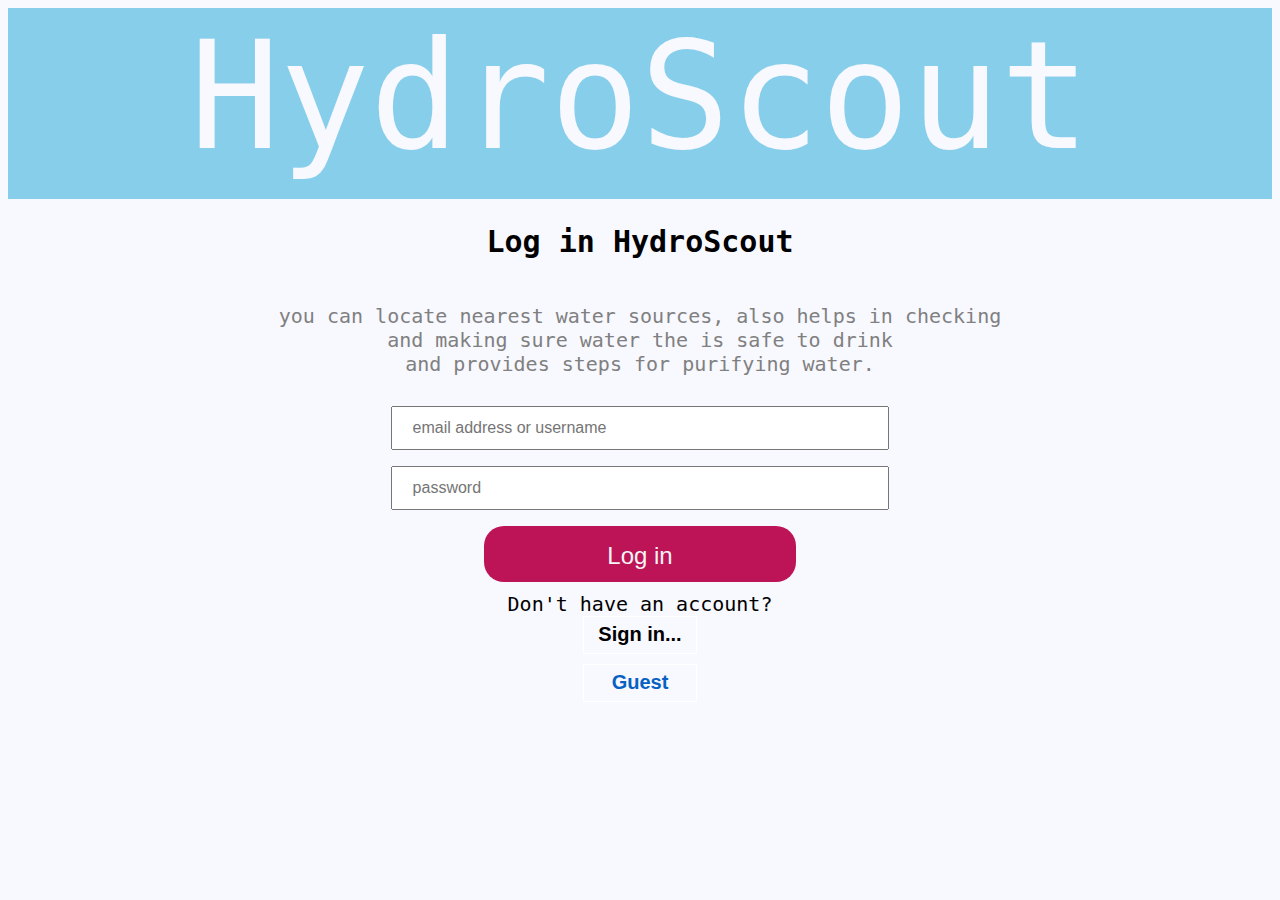
==== Index.html @ 49d74008 "added lines" ====
<!DOCTYPE html>
<html lang="en">
<head>
    <meta charset="UTF-8">
    <meta name="viewport" content="width=device-width, initial-scale=1.0">
    <title>HydroScout</title>
    <link rel="stylesheet" href="landingPage.css">
    <link rel="icon" href="a logo for my w 50da99c9-7d04-4349-b68b-1eb40519538f.png" type="image/png" sizes="32x32 16x16">
</head>
<body>
    <header>
        <div class="container">HydroScout</div>
    </header>
    <main>
        <div class="center">
            <h2>Log in HydroScout</h2>
            <p class="dim">
                you can locate nearest water sources, also helps in checking 
                <br>
                and making sure water the is safe to drink
                <br>
                and provides steps for purifying water.
            </p>
        </div>
        <div class="center">
            <form action="" method="get">
                <label for="floatingInput"></label>
                <input type="text" class="large-input" id="floatingInput" placeholder="email address or username">

                <label for="floatingPassword"></label>
                <input type="password" class="large-input" id="floatingPassword" placeholder="password">

                <button type="submit" class="button">Log in</button>
            </form>
        </div>
    </main>
    <footer>
        <div class="center">
            <span>Don't have an account?</span>
            <button class="signIn" id="signUpButton">Sign in...</button>
            <script src="script.js"></script>
        </div>
        <div class="center">
            <button class="guest">Guest</button>
        </div>
    </footer>
    
</body>
</html>
---- landingPage.css ----
html, body { 
    font-family: monospace, Arial, Helvetica, sans-serif;
    font-size: 16px;
    background: ghostwhite;
} 

.dim{
    color: gray;
}

.center{
    display: flex;
    flex-direction: column;
    align-items: center;
    justify-content: center;
    text-align: center; 
    margin-bottom: 0.63rem;
    font-size: 1.25rem;
}

.container{
    border: 1px solid skyblue;
    height: 5cm;
    width: auto;
    font-size: 9.35rem;
    align-items: center;
    background: skyblue;
    color: ghostwhite;
    text-align: center;
}

.large-input{
    width: 80%; 
    max-width: 600px;
    height: 1.5rem;
    font-size: 1rem; 
    padding: 1.25rem;
    box-sizing: border-box;
    margin-bottom: 1rem;
}

.button{
    border: none;
    border-radius: 20px;
    box-sizing: border-box;
    height: 3.5rem;
    width: 50%;
    font-size: 1.5rem;
    background: rgb(189, 19, 87);
    padding: 1rem;
    color: whitesmoke;
    cursor: pointer;
}

.signIn{
    border: 1px solid white;
    height: 1cm;
    width: 3cm;
    background: ghostwhite;
    color: black;
    cursor: pointer;
    font-weight: bolder;
    font-size: 1.25rem;
}

.guest{
    border: 1px solid white;
    height: 1cm;
    width: 3cm;
    background: ghostwhite;
    color: rgb(6, 97, 194);
    cursor: pointer;
    font-weight: bolder;
    font-size: 1.25rem;
}
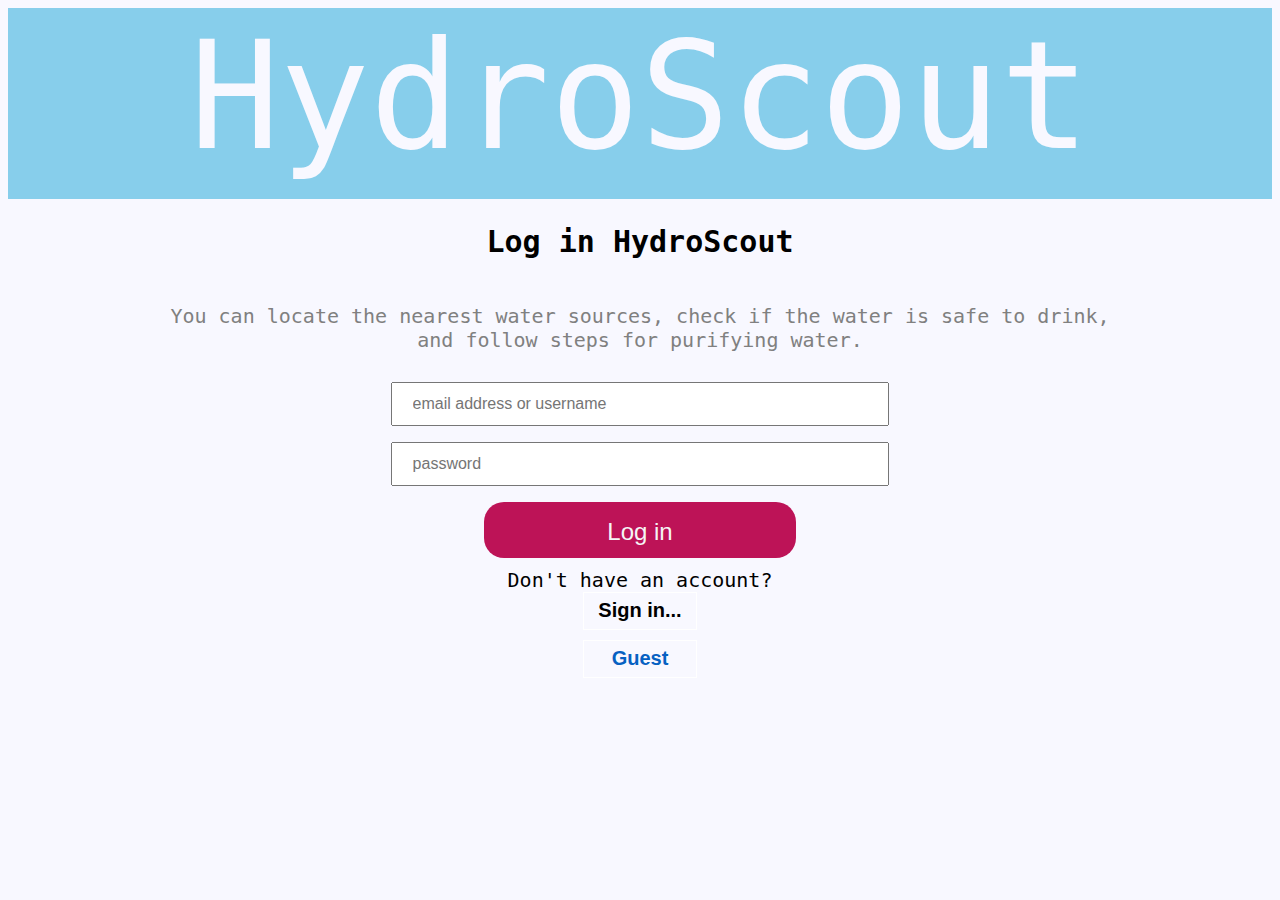
==== commit 95ebaff6: "fixed grammar" ====
--- a/Index.html
+++ b/Index.html
@@ -15,20 +15,18 @@
         <div class="center">
             <h2>Log in HydroScout</h2>
             <p class="dim">
-                you can locate nearest water sources, also helps in checking 
+                You can locate the nearest water sources, check if the water is safe to drink,
                 <br>
-                and making sure water the is safe to drink
-                <br>
-                and provides steps for purifying water.
+                and follow steps for purifying water.
             </p>
         </div>
         <div class="center">
             <form action="" method="get">
                 <label for="floatingInput"></label>
-                <input type="text" class="large-input" id="floatingInput" placeholder="email address or username">
+                <input type="text" class="large-input" id="floatingInput" placeholder="email address or username" required>
 
                 <label for="floatingPassword"></label>
-                <input type="password" class="large-input" id="floatingPassword" placeholder="password">
+                <input type="password" class="large-input" id="floatingPassword" placeholder="password" required>
 
                 <button type="submit" class="button">Log in</button>
             </form>
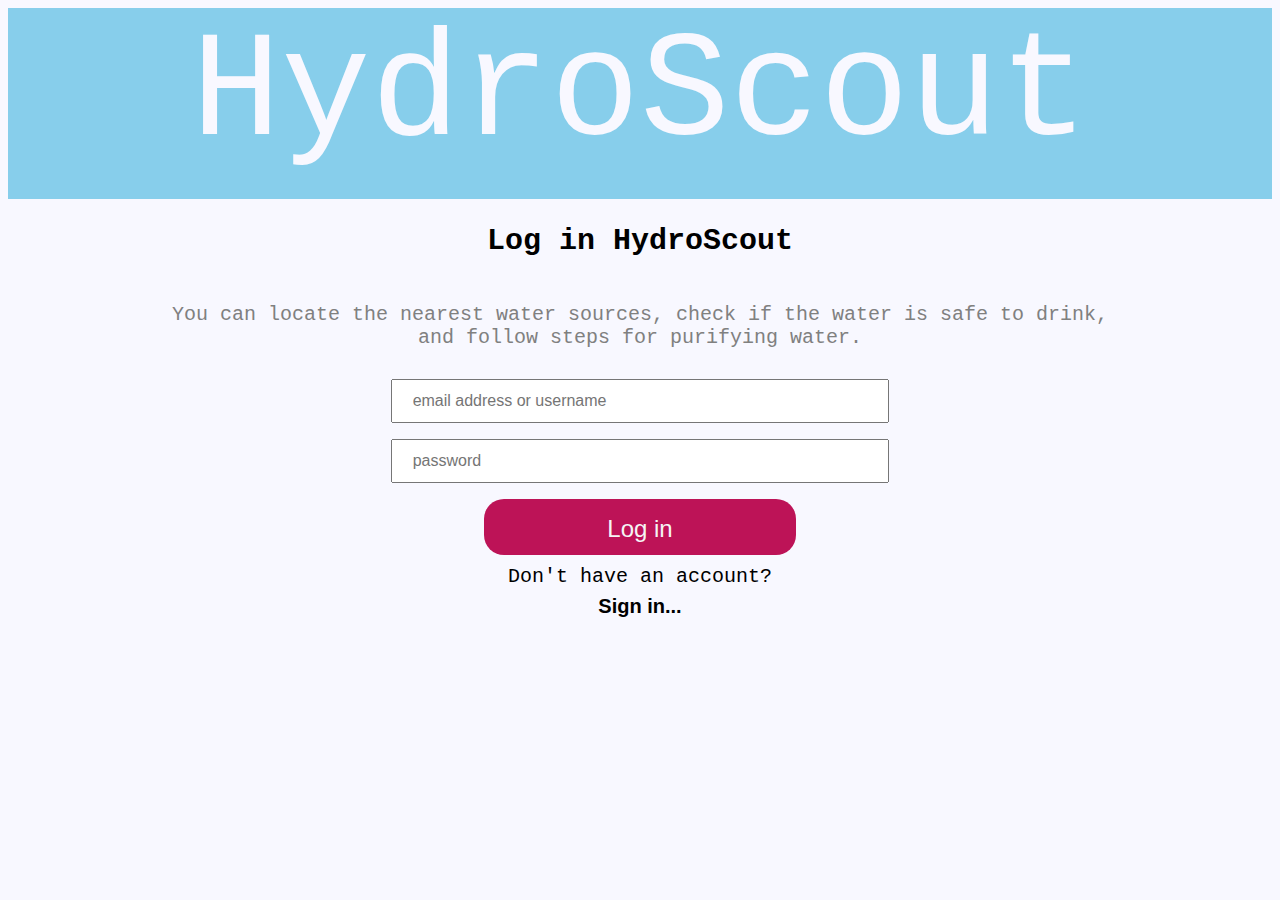
==== commit 0b05c894: "added lines" ====
--- a/Index.html
+++ b/Index.html
@@ -38,9 +38,7 @@
             <button class="signIn" id="signUpButton">Sign in...</button>
             <script src="script.js"></script>
         </div>
-        <div class="center">
             <button class="guest">Guest</button>
-        </div>
     </footer>
     
 </body>
--- a/landingPage.css
+++ b/landingPage.css
@@ -2,7 +2,9 @@
     font-family: monospace, Arial, Helvetica, sans-serif;
     font-size: 16px;
     background: ghostwhite;
-} 
+    overflow-x: hidden;
+    scroll-behavior: smooth;
+}
 
 .dim{
     color: gray;
@@ -53,7 +55,7 @@
 }
 
 .signIn{
-    border: 1px solid white;
+    border: 1px solid ghostwhite;
     height: 1cm;
     width: 3cm;
     background: ghostwhite;
@@ -64,7 +66,7 @@
 }
 
 .guest{
-    border: 1px solid white;
+    border: 1px solid ghostwhite;
     height: 1cm;
     width: 3cm;
     background: ghostwhite;
@@ -72,4 +74,5 @@
     cursor: pointer;
     font-weight: bolder;
     font-size: 1.25rem;
+    margin-left: 80rem;
 }
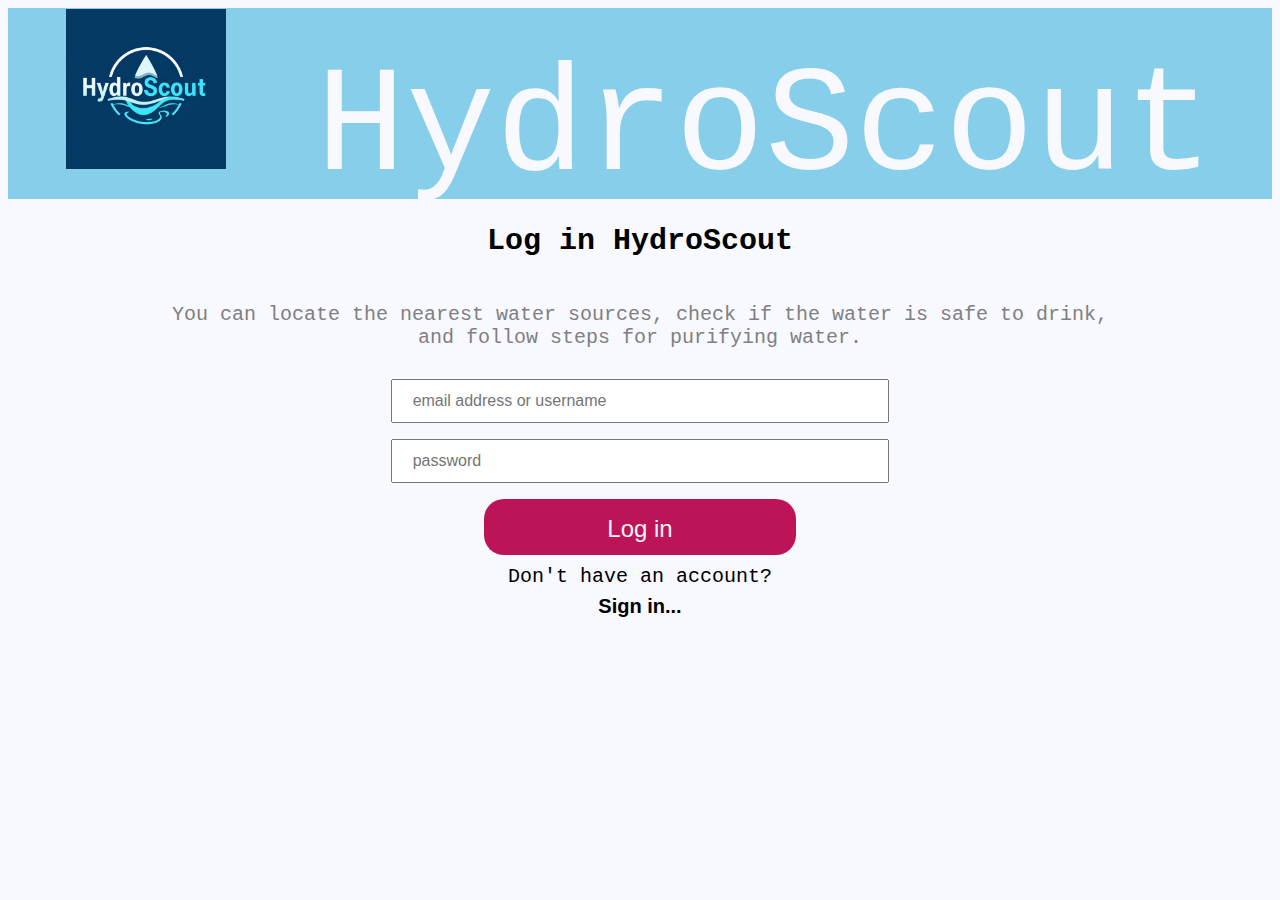
==== commit 29e5c65c: "added line" ====
--- a/Index.html
+++ b/Index.html
@@ -9,7 +9,10 @@
 </head>
 <body>
     <header>
-        <div class="container">HydroScout</div>
+        <div class="container">
+            <img src="hydroscout_logo.png" alt="hydroscout logo" class="image">
+            HydroScout
+        </div>
     </header>
     <main>
         <div class="center">
--- a/landingPage.css
+++ b/landingPage.css
@@ -29,6 +29,10 @@
     background: skyblue;
     color: ghostwhite;
     text-align: center;
+}
+.image{
+    width: 10rem;
+    height: auto;
 }
 
 .large-input{
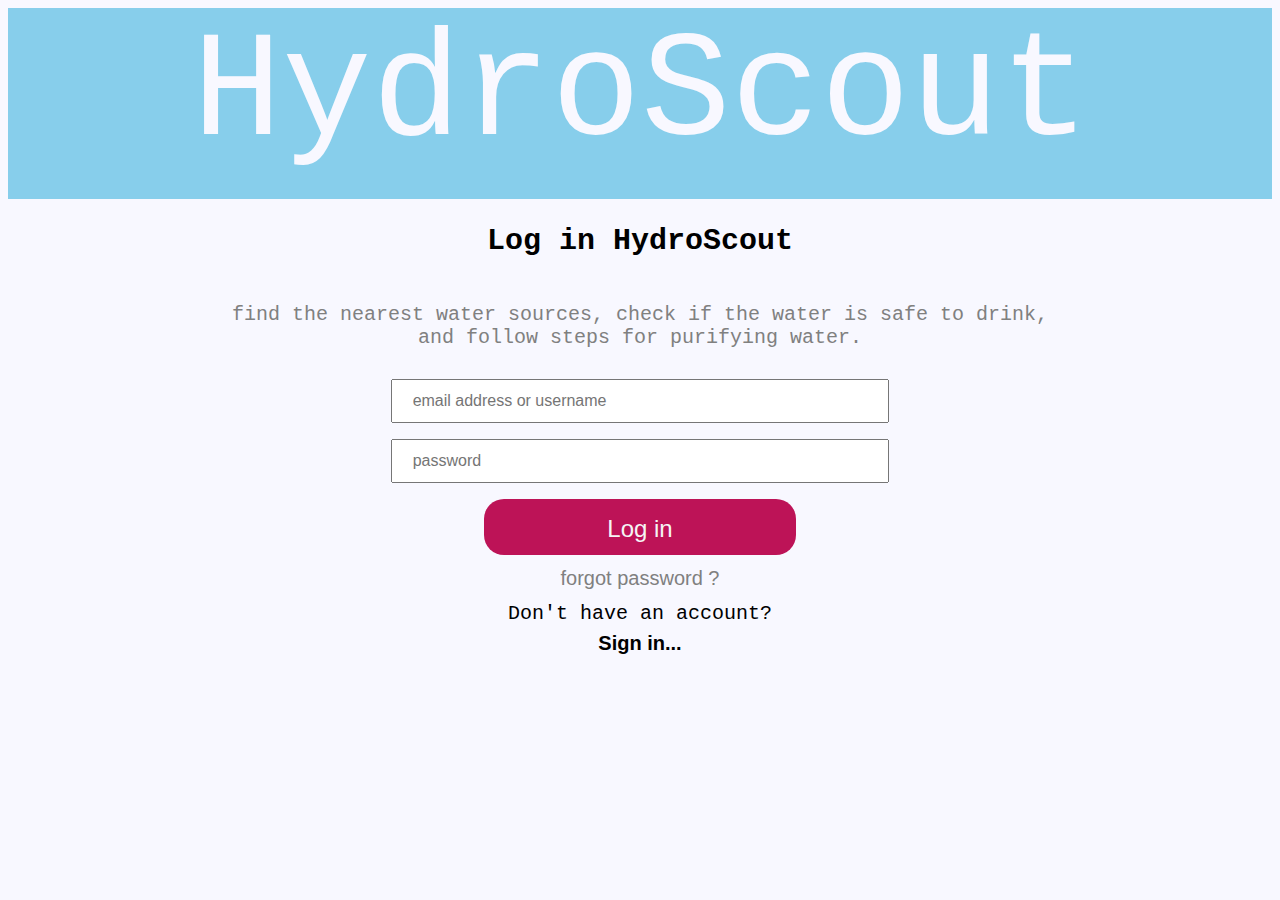
==== commit 8c4075d4: "new file" ====
--- a/Index.html
+++ b/Index.html
@@ -9,16 +9,13 @@
 </head>
 <body>
     <header>
-        <div class="container">
-            <img src="hydroscout_logo.png" alt="hydroscout logo" class="image">
-            HydroScout
-        </div>
+        <div class="container">HydroScout</div>
     </header>
     <main>
         <div class="center">
             <h2>Log in HydroScout</h2>
             <p class="dim">
-                You can locate the nearest water sources, check if the water is safe to drink,
+                find the nearest water sources, check if the water is safe to drink,
                 <br>
                 and follow steps for purifying water.
             </p>
@@ -34,6 +31,9 @@
                 <button type="submit" class="button">Log in</button>
             </form>
         </div>
+        <div class="center">
+            <button class="forgotPassword">forgot password ?</button>
+        </div>
     </main>
     <footer>
         <div class="center">
@@ -41,7 +41,7 @@
             <button class="signIn" id="signUpButton">Sign in...</button>
             <script src="script.js"></script>
         </div>
-            <button class="guest">Guest</button>
+        <button class="guest">Guest</button>
     </footer>
     
 </body>
--- a/landingPage.css
+++ b/landingPage.css
@@ -23,16 +23,12 @@
 .container{
     border: 1px solid skyblue;
     height: 5cm;
-    width: auto;
+    width: 100%;
     font-size: 9.35rem;
     align-items: center;
     background: skyblue;
     color: ghostwhite;
     text-align: center;
-}
-.image{
-    width: 10rem;
-    height: auto;
 }
 
 .large-input{
@@ -69,6 +65,15 @@
     font-size: 1.25rem;
 }
 
+.forgotPassword{
+    border: 1px solid ghostwhite;
+    width: 30rem;
+    background: ghostwhite;
+    color: grey;
+    cursor: pointer;
+    font-size: 1.25rem;
+}
+
 .guest{
     border: 1px solid ghostwhite;
     height: 1cm;
